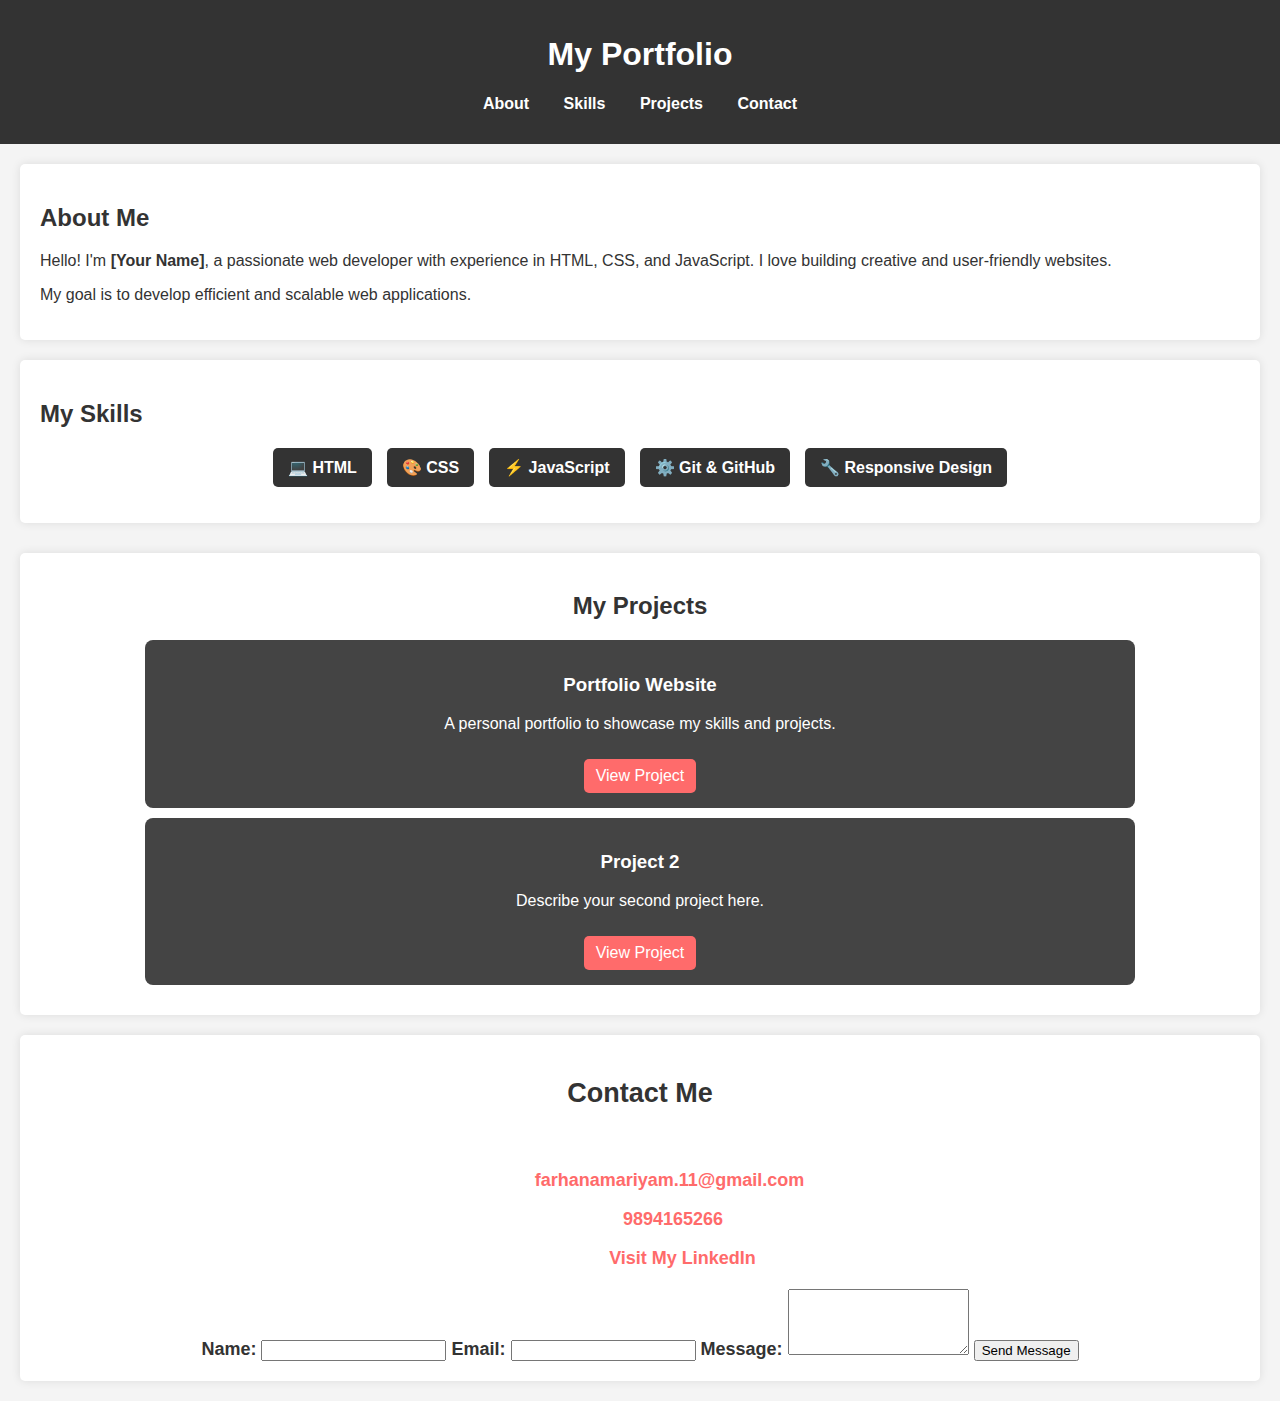
==== index.html @ e2da00d1 "Recommitting with correct author" ====
<!DOCTYPE html>
<html lang="en">
<head>
    <meta charset="UTF-8">
    <meta name="viewport" content="width=device-width, initial-scale=1.0">
    <title>My Portfolio</title>
    <link rel="stylesheet" href="css/style.css">  <!-- Linking CSS -->
    <link rel="stylesheet" href="css/style.css">

</head>
<body>
    <body>
        <header>
            <h1>My Portfolio</h1>
            <nav>
                <ul>
                    <li><a href="#about">About</a></li>
                    <li><a href="#skills">Skills</a></li>
                    <li><a href="#projects">Projects</a></li>
                    <li><a href="#contact">Contact</a></li>
                </ul>
            </nav>
        </header>
            <section id="about">
                <h2>About Me</h2>
                <p>Hello! I'm <strong>[Your Name]</strong>, a passionate web developer with experience in HTML, CSS, and JavaScript. I love building creative and user-friendly websites.</p>
                <p>My goal is to develop efficient and scalable web applications.</p>
            </section>
                <section id="skills">
                    <h2>My Skills</h2>
                    <ul>
                        <li>💻 HTML</li>
                        <li>🎨 CSS</li>
                        <li>⚡ JavaScript</li>
                        <li>⚙️ Git & GitHub</li>
                        <li>🔧 Responsive Design</li>
                    </ul>
                </section>
            <section id="projects">
                <h2>My Projects</h2>
                <div class="project">
                    <h3>Portfolio Website</h3>
                    <p>A personal portfolio to showcase my skills and projects.</p>
                    <a href="https://github.com/Mfarhana11/portfolio-website" target="_blank">View Project</a>
                </div>
            
                <div class="project">
                    <h3>Project 2</h3>
                    <p>Describe your second project here.</p>
                    <a href="#">View Project</a>
                </div>
            </section>
    
        <section id="contact">
            <h2>Contact Me</h2>
        
            <div class="contact-info">
                <p><strong>Name:</strong> Mariyam Farhana B</p>
                <p><strong>Email:</strong> <a href="mailto:farhanamariyam.11@gmail.com">farhanamariyam.11@gmail.com</a></p>
                <p><strong>Phone:</strong> <a href="tel:+98941652786">9894165266</a></p>
                <p><strong>LinkedIn:</strong> <a href="https://www.linkedin.com/in/mariyam-farhana-b-7095811b1" target="_blank">Visit My LinkedIn</a></p>
            </div>
        
            <form action="https://formspree.io/f/{your_form_id}" method="POST">
                <label for="name">Name:</label>
                <input type="text" id="name" name="name" required>
        
                <label for="email">Email:</label>
                <input type="email" id="email" name="email" required>
        
                <label for="message">Message:</label>
                <textarea id="message" name="message" rows="4" required></textarea>
        
                <button type="submit">Send Message</button>
            </form>
        </section>
        
    </body>
    
</body>
</html>
---- css/style.css ----
/* General Styles */
body {
    font-family: Arial, sans-serif;
    margin: 0;
    padding: 0;
    background-color: #f4f4f4;
    color: #333;
}

/* Header Styling */
header {
    background: #333;
    color: white;
    padding: 15px;
    text-align: center;
}

nav ul {
    list-style: none;
    padding: 0;
}

nav ul li {
    display: inline;
    margin: 0 15px;
}

nav ul li a {
    color: white;
    text-decoration: none;
    font-weight: bold;
}

/* Sections */
section {
    padding: 20px;
    margin: 20px;
    background: white;
    border-radius: 5px;
    box-shadow: 0px 0px 10px rgba(0, 0, 0, 0.1);
}

/* Contact Section */
#contact {
    text-align: center;
    font-size: 18px;
    font-weight: bold;
}
/* Skills Section */
#skills ul {
    list-style: none;
    padding: 0;
    display: flex;
    justify-content: center;
    gap: 15px;
    flex-wrap: wrap;
}

#skills li {
    background: #333;
    color: white;
    padding: 10px 15px;
    border-radius: 5px;
    font-weight: bold;
}
/* Projects Section */
#projects {
    text-align: center;
    margin-top: 30px;
}

.project {
    background: #444;
    padding: 15px;
    margin: 10px auto;
    border-radius: 8px;
    width: 80%;
    color: white;
}

.project a {
    display: inline-block;
    margin-top: 10px;
    padding: 8px 12px;
    background: #ff6b6b;
    color: white;
    text-decoration: none;
    border-radius: 5px;
}

.project a:hover {
    background: #ff4b4b;
}
/* Contact Section */
/* Contact Info */
.contact-info {
    text-align: center;
    margin-bottom: 20px;
}

.contact-info p {
    font-size: 18px;
    color: white;
}

.contact-info a {
    color: #ff6b6b;
    text-decoration: none;
}

.contact-info a:hover {
    text-decoration: underline;
}
---- css/style.css ----
/* General Styles */
body {
    font-family: Arial, sans-serif;
    margin: 0;
    padding: 0;
    background-color: #f4f4f4;
    color: #333;
}

/* Header Styling */
header {
    background: #333;
    color: white;
    padding: 15px;
    text-align: center;
}

nav ul {
    list-style: none;
    padding: 0;
}

nav ul li {
    display: inline;
    margin: 0 15px;
}

nav ul li a {
    color: white;
    text-decoration: none;
    font-weight: bold;
}

/* Sections */
section {
    padding: 20px;
    margin: 20px;
    background: white;
    border-radius: 5px;
    box-shadow: 0px 0px 10px rgba(0, 0, 0, 0.1);
}

/* Contact Section */
#contact {
    text-align: center;
    font-size: 18px;
    font-weight: bold;
}
/* Skills Section */
#skills ul {
    list-style: none;
    padding: 0;
    display: flex;
    justify-content: center;
    gap: 15px;
    flex-wrap: wrap;
}

#skills li {
    background: #333;
    color: white;
    padding: 10px 15px;
    border-radius: 5px;
    font-weight: bold;
}
/* Projects Section */
#projects {
    text-align: center;
    margin-top: 30px;
}

.project {
    background: #444;
    padding: 15px;
    margin: 10px auto;
    border-radius: 8px;
    width: 80%;
    color: white;
}

.project a {
    display: inline-block;
    margin-top: 10px;
    padding: 8px 12px;
    background: #ff6b6b;
    color: white;
    text-decoration: none;
    border-radius: 5px;
}

.project a:hover {
    background: #ff4b4b;
}
/* Contact Section */
/* Contact Info */
.contact-info {
    text-align: center;
    margin-bottom: 20px;
}

.contact-info p {
    font-size: 18px;
    color: white;
}

.contact-info a {
    color: #ff6b6b;
    text-decoration: none;
}

.contact-info a:hover {
    text-decoration: underline;
}
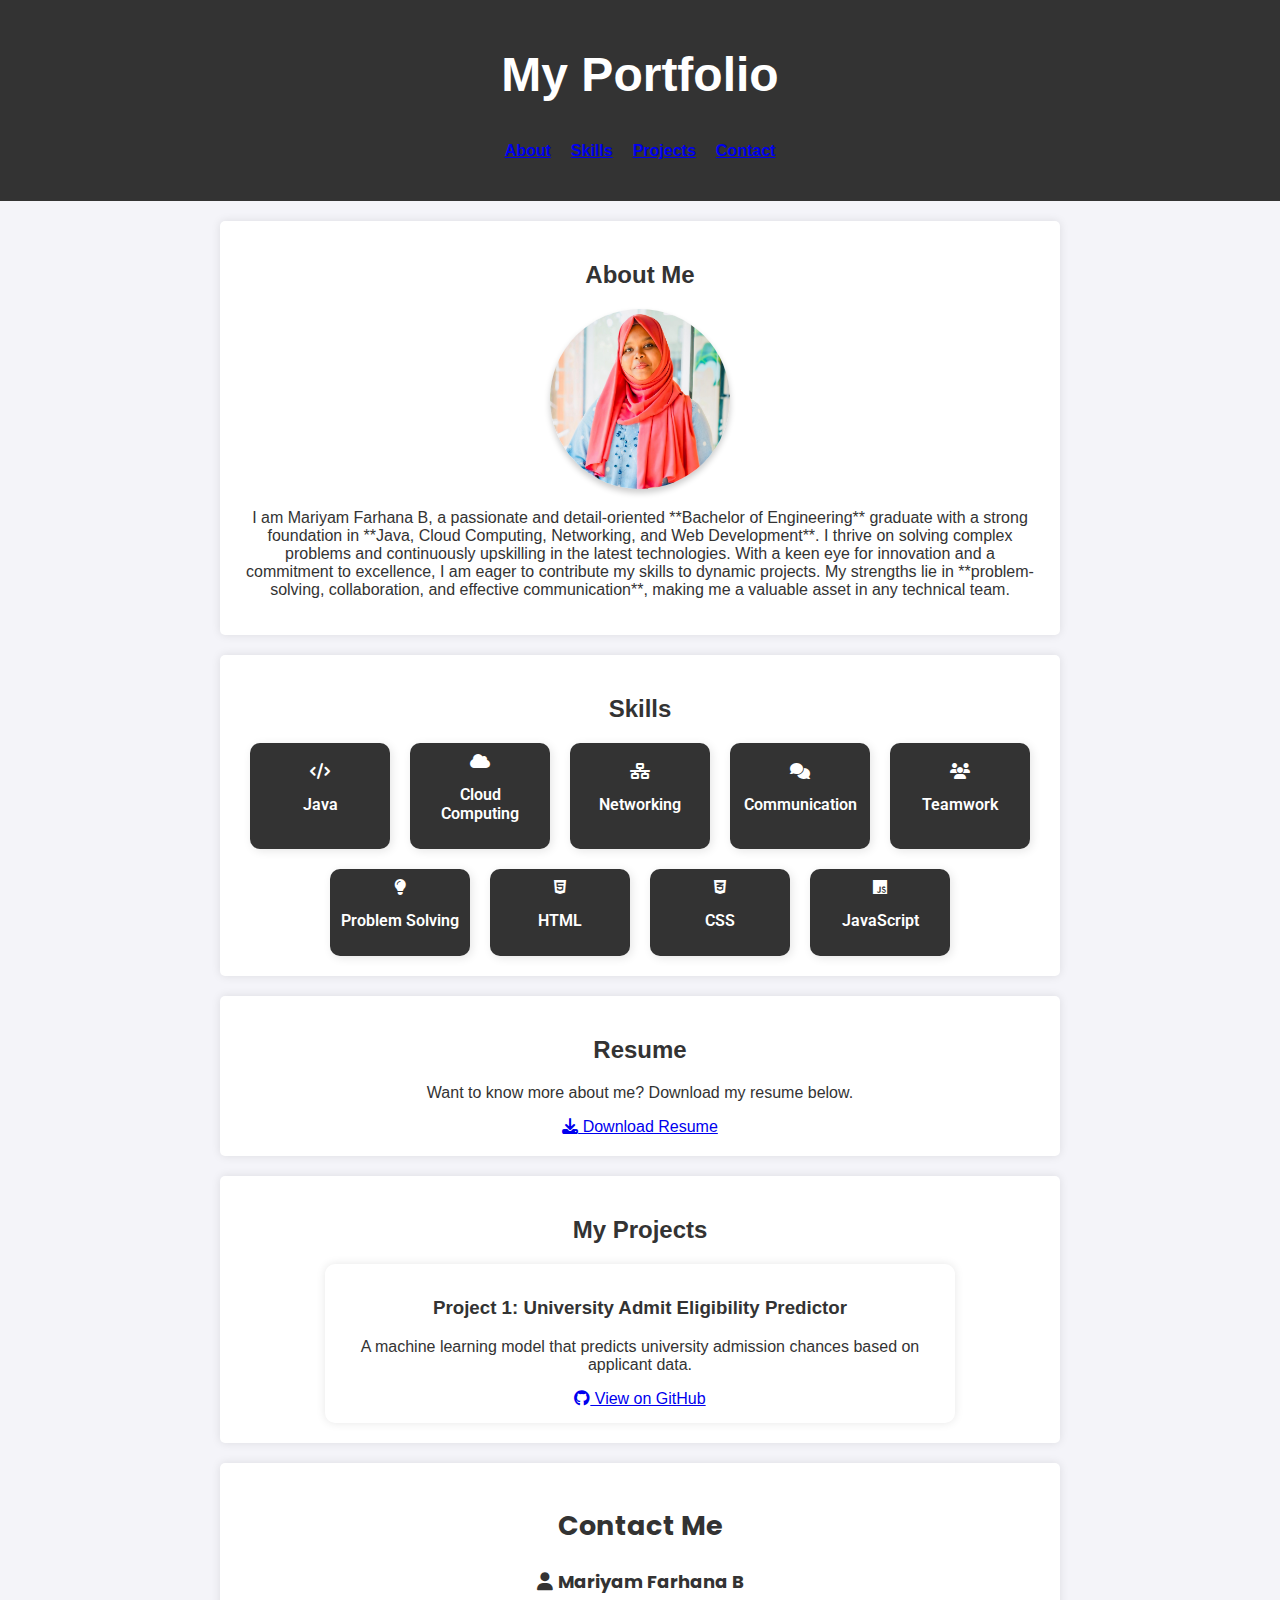
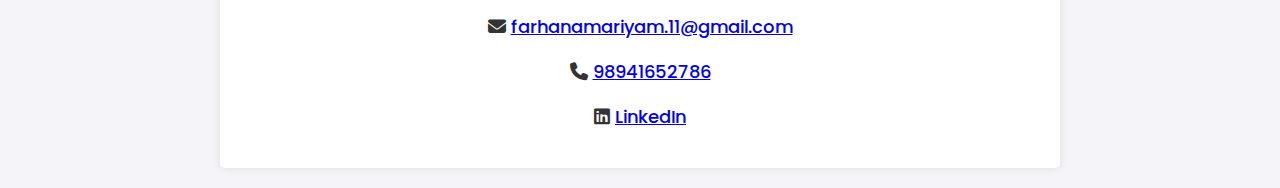
==== commit b4204666: "Rename portfolio.html to index.html" ====
--- a/index.html
+++ b/index.html
@@ -6,6 +6,10 @@
     <title>My Portfolio</title>
     <link rel="stylesheet" href="css/style.css">  <!-- Linking CSS -->
     <link rel="stylesheet" href="css/style.css">
+    <link rel="stylesheet" href="https://cdnjs.cloudflare.com/ajax/libs/font-awesome/6.4.2/css/all.min.css">
+    <link href="https://fonts.googleapis.com/css2?family=Poppins:wght@300;400;600&family=Roboto:wght@400;700&display=swap" rel="stylesheet">
+
+
 
 </head>
 <body>
@@ -21,59 +25,94 @@
                 </ul>
             </nav>
         </header>
-            <section id="about">
-                <h2>About Me</h2>
-                <p>Hello! I'm <strong>[Your Name]</strong>, a passionate web developer with experience in HTML, CSS, and JavaScript. I love building creative and user-friendly websites.</p>
-                <p>My goal is to develop efficient and scalable web applications.</p>
-            </section>
-                <section id="skills">
-                    <h2>My Skills</h2>
-                    <ul>
-                        <li>💻 HTML</li>
-                        <li>🎨 CSS</li>
-                        <li>⚡ JavaScript</li>
-                        <li>⚙️ Git & GitHub</li>
-                        <li>🔧 Responsive Design</li>
-                    </ul>
-                </section>
-            <section id="projects">
-                <h2>My Projects</h2>
-                <div class="project">
-                    <h3>Portfolio Website</h3>
-                    <p>A personal portfolio to showcase my skills and projects.</p>
-                    <a href="https://github.com/Mfarhana11/portfolio-website" target="_blank">View Project</a>
+        <section id="about">
+            <h2>About Me</h2>
+            <img src="assets/Profile.jpeg" alt="Profile Picture" class="profile-pic">
+
+
+            <p>
+                I am Mariyam Farhana B, a passionate and detail-oriented **Bachelor of Engineering** graduate with a strong foundation in **Java, Cloud Computing, Networking, and Web Development**.  
+        I thrive on solving complex problems and continuously upskilling in the latest technologies.  
+        With a keen eye for innovation and a commitment to excellence, I am eager to contribute my skills to dynamic projects.  
+        My strengths lie in **problem-solving, collaboration, and effective communication**, making me a valuable asset in any technical team.
+            </p>
+        </section>
+        
+        <section id="skills">
+            <h2>Skills</h2>
+            <div class="skills-container">
+                <div class="skill">
+                    <i class="fas fa-code"></i>
+                    <p>Java</p>
                 </div>
+                <div class="skill">
+                    <i class="fas fa-cloud"></i>
+                    <p>Cloud Computing</p>
+                </div>
+                <div class="skill">
+                    <i class="fas fa-network-wired"></i>
+                    <p>Networking</p>
+                </div>
+                <div class="skill">
+                    <i class="fas fa-comments"></i>
+                    <p>Communication</p>
+                </div>
+                <div class="skill">
+                    <i class="fas fa-users"></i>
+                    <p>Teamwork</p>
+                </div>
+                <div class="skill">
+                    <i class="fas fa-lightbulb"></i>
+                    <p>Problem Solving</p>
+                </div>
+                <div class="skill">
+                    <i class="fab fa-html5"></i>
+                    <p>HTML</p>
+                </div>
+                <div class="skill">
+                    <i class="fab fa-css3-alt"></i>
+                    <p>CSS</p>
+                </div>
+                <div class="skill">
+                    <i class="fab fa-js"></i>
+                    <p>JavaScript</p>
+                </div>
+                
+            </div>
+        </section>
+        
+        <section id="resume">
+            <h2>Resume</h2>
+            <p>Want to know more about me? Download my resume below.</p>
+            <a href="assets/Mariyam_Farhana_Resume.pdf" download class="resume-btn">
+                <i class="fa-solid fa-download"></i> Download Resume
+            </a>
+        </section>
+        
+        <section id="projects">
+            <h2>My Projects</h2>
             
-                <div class="project">
-                    <h3>Project 2</h3>
-                    <p>Describe your second project here.</p>
-                    <a href="#">View Project</a>
+            <div class="project">
+                <h3>Project 1: University Admit Eligibility Predictor </h3>
+                <p>A machine learning model that predicts university admission chances based on applicant data.</p>
+                <a href="https://github.com/Mfarhana11/IBM-Project-53099-1661313893" target="_blank">
+                    <i class="fa-brands fa-github"></i> View on GitHub
+                </a>
+            </div>
+        </section>
+        
+        
+
+            <section id="contact">
+                <h2>Contact Me</h2>
+                <div class="contact-info">
+                    <p><i class="fa-solid fa-user"></i> <strong>Mariyam Farhana B</strong></p>
+                    <p><i class="fa-solid fa-envelope"></i> <a href="mailto:farhanamariyam.11@gmail.com">farhanamariyam.11@gmail.com</a></p>
+                    <p><i class="fa-solid fa-phone"></i> <a href="tel:+98941652786">98941652786</a></p>
+                    <p><i class="fa-brands fa-linkedin"></i> <a href="https://linkedin.com/in/Mfarhana" target="_blank">LinkedIn</a></p>
                 </div>
             </section>
-    
-        <section id="contact">
-            <h2>Contact Me</h2>
-        
-            <div class="contact-info">
-                <p><strong>Name:</strong> Mariyam Farhana B</p>
-                <p><strong>Email:</strong> <a href="mailto:farhanamariyam.11@gmail.com">farhanamariyam.11@gmail.com</a></p>
-                <p><strong>Phone:</strong> <a href="tel:+98941652786">9894165266</a></p>
-                <p><strong>LinkedIn:</strong> <a href="https://www.linkedin.com/in/mariyam-farhana-b-7095811b1" target="_blank">Visit My LinkedIn</a></p>
-            </div>
-        
-            <form action="https://formspree.io/f/{your_form_id}" method="POST">
-                <label for="name">Name:</label>
-                <input type="text" id="name" name="name" required>
-        
-                <label for="email">Email:</label>
-                <input type="email" id="email" name="email" required>
-        
-                <label for="message">Message:</label>
-                <textarea id="message" name="message" rows="4" required></textarea>
-        
-                <button type="submit">Send Message</button>
-            </form>
-        </section>
+            
         
     </body>
     
--- a/css/style.css
+++ b/css/style.css
@@ -1,10 +1,10 @@
 /* General Styles */
 body {
-    font-family: Arial, sans-serif;
+    font-family: 'Poppins', sans-serif;
+    background-color: #f4f4f9;
+    color: #333;
     margin: 0;
     padding: 0;
-    background-color: #f4f4f4;
-    color: #333;
 }
 
 /* Header Styling */
@@ -12,102 +12,111 @@
     background: #333;
     color: white;
     padding: 15px;
+    font-family: 'Montserrat', sans-serif;
+    font-weight: 700;
+    font-size: 24px;
     text-align: center;
 }
 
+/* Navigation */
 nav ul {
-    list-style: none;
     padding: 0;
+    display: flex;
+    justify-content: center;
+    gap: 20px;
+
 }
 
 nav ul li {
     display: inline;
-    margin: 0 15px;
 }
 
 nav ul li a {
-    color: white;
-    text-decoration: none;
-    font-weight: bold;
+    font-family: 'Lato', sans-serif;
+    font-size: 16px;
+    font-weight: 600;
 }
 
-/* Sections */
 section {
+    max-width: 800px; 
+    margin: 20px auto;
     padding: 20px;
-    margin: 20px;
     background: white;
     border-radius: 5px;
     box-shadow: 0px 0px 10px rgba(0, 0, 0, 0.1);
+    font-family: 'Open Sans', sans-serif;
+    text-align: center;
+}
+
+/* Skills Section */
+#skills {
+    text-align: center;
+}
+
+.skills-container {
+    width: 100%;
+    max-width: 1200px;
+    margin: 0 auto;
+    display: flex;
+    flex-wrap: wrap;
+    justify-content: center;
+    gap: 20px;
+}
+
+.skill {
+    display: flex;
+    flex-direction: column;
+    align-items: center;
+    justify-content: center;
+    width: 120px;
+    padding: 10px;
+    background-color: #333;
+    color: white;
+    border-radius: 10px;
+    font-family: 'Roboto', sans-serif;
+    font-weight: 600;
+    box-shadow: 2px 2px 10px rgba(0, 0, 0, 0.1);
 }
 
 /* Contact Section */
 #contact {
+    font-family: 'Poppins', sans-serif;
+    font-size: 18px;
+    font-weight: 500;
     text-align: center;
-    font-size: 18px;
-    font-weight: bold;
-}
-/* Skills Section */
-#skills ul {
-    list-style: none;
-    padding: 0;
-    display: flex;
-    justify-content: center;
-    gap: 15px;
-    flex-wrap: wrap;
 }
 
-#skills li {
-    background: #333;
-    color: white;
-    padding: 10px 15px;
-    border-radius: 5px;
-    font-weight: bold;
-}
 /* Projects Section */
-#projects {
+.project {
+    background: #fff;
+    padding: 15px;
+    border-radius: 10px;
+    box-shadow: 0px 0px 10px rgba(0, 0, 0, 0.1);
+    margin-bottom: 20px;
+    max-width: 600px; /* Ensures project cards are centered */
+    margin: auto;
+    font-family: 'Nunito', sans-serif;
     text-align: center;
-    margin-top: 30px;
 }
 
-.project {
-    background: #444;
-    padding: 15px;
-    margin: 10px auto;
-    border-radius: 8px;
-    width: 80%;
-    color: white;
+/* Responsive Adjustments */
+@media (max-width: 768px) {
+    section {
+        width: 90%;
+    }
+    .skills-container {
+        flex-direction: column;
+        align-items: center;
+    }
 }
 
-.project a {
-    display: inline-block;
-    margin-top: 10px;
-    padding: 8px 12px;
-    background: #ff6b6b;
-    color: white;
-    text-decoration: none;
-    border-radius: 5px;
+/* Profile Picture */
+.profile-pic {
+    width: 180px;
+    height: 180px;
+    border-radius: 50%;
+    display: block;
+    margin: 20px auto;
+    box-shadow: 0px 4px 6px rgba(0, 0, 0, 0.2);
+
 }
-
-.project a:hover {
-    background: #ff4b4b;
-}
-/* Contact Section */
-/* Contact Info */
-.contact-info {
-    text-align: center;
-    margin-bottom: 20px;
-}
-
-.contact-info p {
-    font-size: 18px;
-    color: white;
-}
-
-.contact-info a {
-    color: #ff6b6b;
-    text-decoration: none;
-}
-
-.contact-info a:hover {
-    text-decoration: underline;
-}
--- a/css/style.css
+++ b/css/style.css
@@ -1,10 +1,10 @@
 /* General Styles */
 body {
-    font-family: Arial, sans-serif;
+    font-family: 'Poppins', sans-serif;
+    background-color: #f4f4f9;
+    color: #333;
     margin: 0;
     padding: 0;
-    background-color: #f4f4f4;
-    color: #333;
 }
 
 /* Header Styling */
@@ -12,102 +12,111 @@
     background: #333;
     color: white;
     padding: 15px;
+    font-family: 'Montserrat', sans-serif;
+    font-weight: 700;
+    font-size: 24px;
     text-align: center;
 }
 
+/* Navigation */
 nav ul {
-    list-style: none;
     padding: 0;
+    display: flex;
+    justify-content: center;
+    gap: 20px;
+
 }
 
 nav ul li {
     display: inline;
-    margin: 0 15px;
 }
 
 nav ul li a {
-    color: white;
-    text-decoration: none;
-    font-weight: bold;
+    font-family: 'Lato', sans-serif;
+    font-size: 16px;
+    font-weight: 600;
 }
 
-/* Sections */
 section {
+    max-width: 800px; 
+    margin: 20px auto;
     padding: 20px;
-    margin: 20px;
     background: white;
     border-radius: 5px;
     box-shadow: 0px 0px 10px rgba(0, 0, 0, 0.1);
+    font-family: 'Open Sans', sans-serif;
+    text-align: center;
+}
+
+/* Skills Section */
+#skills {
+    text-align: center;
+}
+
+.skills-container {
+    width: 100%;
+    max-width: 1200px;
+    margin: 0 auto;
+    display: flex;
+    flex-wrap: wrap;
+    justify-content: center;
+    gap: 20px;
+}
+
+.skill {
+    display: flex;
+    flex-direction: column;
+    align-items: center;
+    justify-content: center;
+    width: 120px;
+    padding: 10px;
+    background-color: #333;
+    color: white;
+    border-radius: 10px;
+    font-family: 'Roboto', sans-serif;
+    font-weight: 600;
+    box-shadow: 2px 2px 10px rgba(0, 0, 0, 0.1);
 }
 
 /* Contact Section */
 #contact {
+    font-family: 'Poppins', sans-serif;
+    font-size: 18px;
+    font-weight: 500;
     text-align: center;
-    font-size: 18px;
-    font-weight: bold;
-}
-/* Skills Section */
-#skills ul {
-    list-style: none;
-    padding: 0;
-    display: flex;
-    justify-content: center;
-    gap: 15px;
-    flex-wrap: wrap;
 }
 
-#skills li {
-    background: #333;
-    color: white;
-    padding: 10px 15px;
-    border-radius: 5px;
-    font-weight: bold;
-}
 /* Projects Section */
-#projects {
+.project {
+    background: #fff;
+    padding: 15px;
+    border-radius: 10px;
+    box-shadow: 0px 0px 10px rgba(0, 0, 0, 0.1);
+    margin-bottom: 20px;
+    max-width: 600px; /* Ensures project cards are centered */
+    margin: auto;
+    font-family: 'Nunito', sans-serif;
     text-align: center;
-    margin-top: 30px;
 }
 
-.project {
-    background: #444;
-    padding: 15px;
-    margin: 10px auto;
-    border-radius: 8px;
-    width: 80%;
-    color: white;
+/* Responsive Adjustments */
+@media (max-width: 768px) {
+    section {
+        width: 90%;
+    }
+    .skills-container {
+        flex-direction: column;
+        align-items: center;
+    }
 }
 
-.project a {
-    display: inline-block;
-    margin-top: 10px;
-    padding: 8px 12px;
-    background: #ff6b6b;
-    color: white;
-    text-decoration: none;
-    border-radius: 5px;
+/* Profile Picture */
+.profile-pic {
+    width: 180px;
+    height: 180px;
+    border-radius: 50%;
+    display: block;
+    margin: 20px auto;
+    box-shadow: 0px 4px 6px rgba(0, 0, 0, 0.2);
+
 }
-
-.project a:hover {
-    background: #ff4b4b;
-}
-/* Contact Section */
-/* Contact Info */
-.contact-info {
-    text-align: center;
-    margin-bottom: 20px;
-}
-
-.contact-info p {
-    font-size: 18px;
-    color: white;
-}
-
-.contact-info a {
-    color: #ff6b6b;
-    text-decoration: none;
-}
-
-.contact-info a:hover {
-    text-decoration: underline;
-}
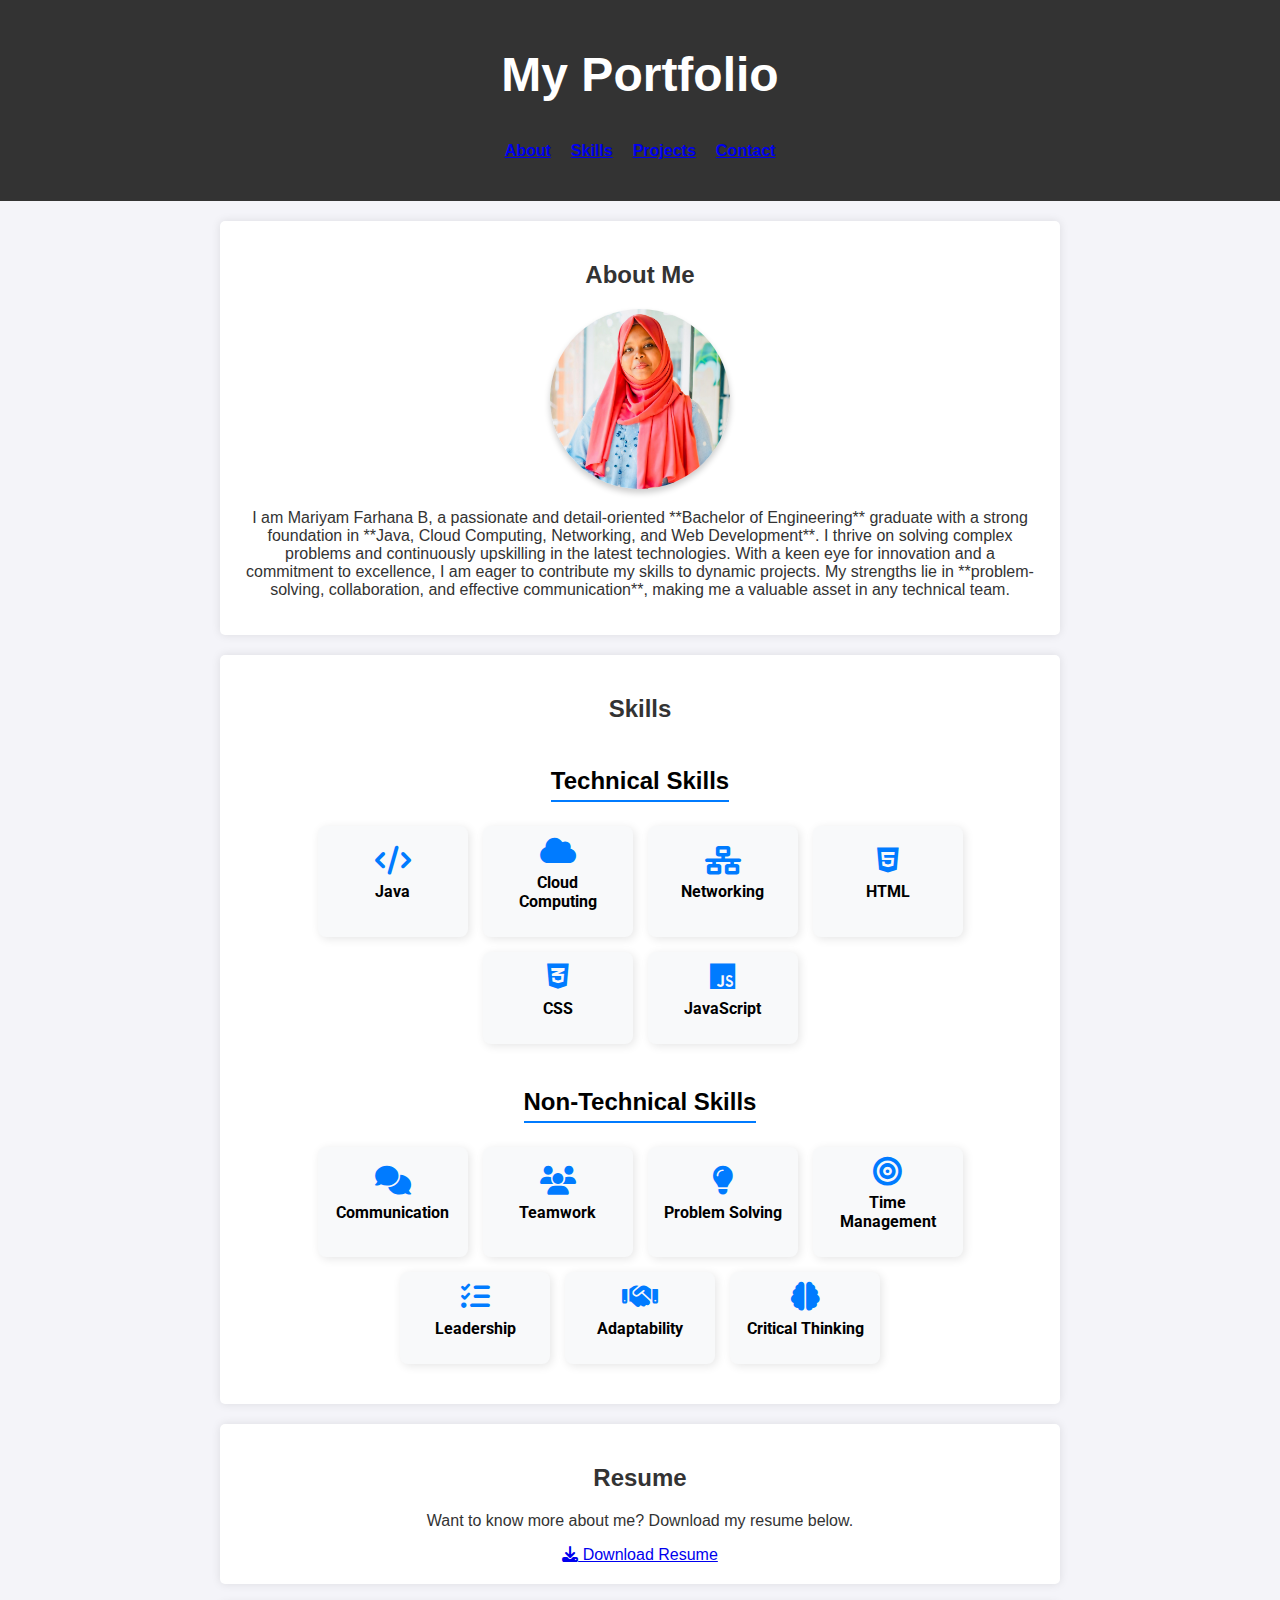
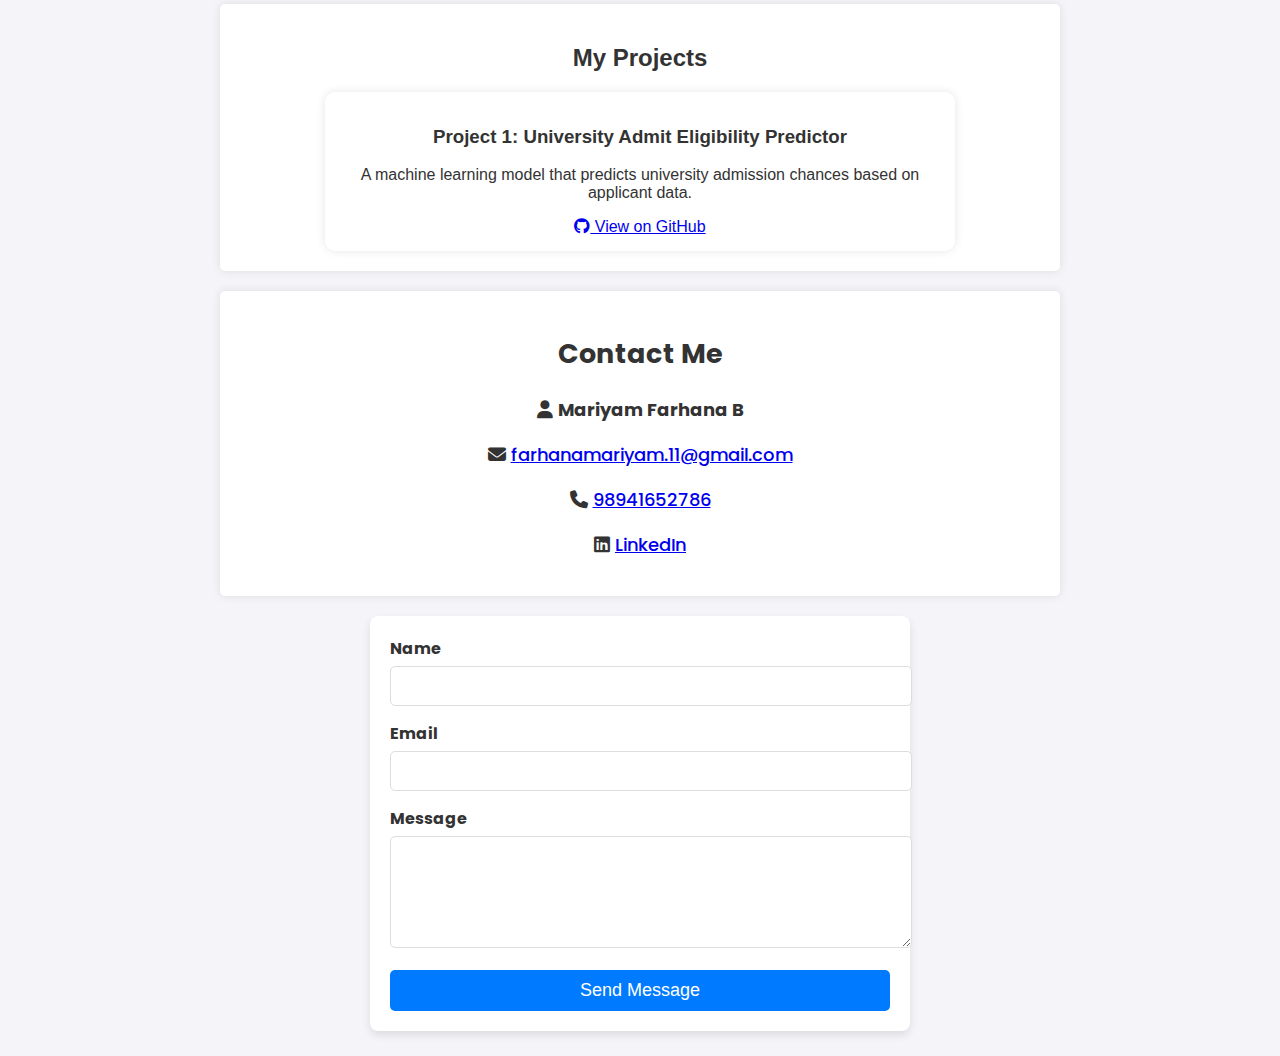
==== commit a89b60e5: "Final version of portfolio website" ====
--- a/index.html
+++ b/index.html
@@ -8,10 +8,8 @@
     <link rel="stylesheet" href="css/style.css">
     <link rel="stylesheet" href="https://cdnjs.cloudflare.com/ajax/libs/font-awesome/6.4.2/css/all.min.css">
     <link href="https://fonts.googleapis.com/css2?family=Poppins:wght@300;400;600&family=Roboto:wght@400;700&display=swap" rel="stylesheet">
+</head>
 
-
-
-</head>
 <body>
     <body>
         <header>
@@ -25,11 +23,10 @@
                 </ul>
             </nav>
         </header>
+
         <section id="about">
             <h2>About Me</h2>
             <img src="assets/Profile.jpeg" alt="Profile Picture" class="profile-pic">
-
-
             <p>
                 I am Mariyam Farhana B, a passionate and detail-oriented **Bachelor of Engineering** graduate with a strong foundation in **Java, Cloud Computing, Networking, and Web Development**.  
         I thrive on solving complex problems and continuously upskilling in the latest technologies.  
@@ -40,47 +37,33 @@
         
         <section id="skills">
             <h2>Skills</h2>
-            <div class="skills-container">
-                <div class="skill">
-                    <i class="fas fa-code"></i>
-                    <p>Java</p>
+        
+            <div class="skills-category">
+                <h3>Technical Skills</h3>
+                <div class="skills-container">
+                    <div class="skill"><i class="fas fa-code"></i><p>Java</p></div>
+                    <div class="skill"><i class="fas fa-cloud"></i><p>Cloud Computing</p></div>
+                    <div class="skill"><i class="fas fa-network-wired"></i><p>Networking</p></div>
+                    <div class="skill"><i class="fab fa-html5"></i><p>HTML</p></div>
+                    <div class="skill"><i class="fab fa-css3-alt"></i><p>CSS</p></div>
+                    <div class="skill"><i class="fab fa-js"></i><p>JavaScript</p></div>
                 </div>
-                <div class="skill">
-                    <i class="fas fa-cloud"></i>
-                    <p>Cloud Computing</p>
+            </div>
+        
+            <div class="skills-category">
+                <h3>Non-Technical Skills</h3>
+                <div class="skills-container">
+                    <div class="skill"><i class="fas fa-comments"></i><p>Communication</p></div>
+                    <div class="skill"><i class="fas fa-users"></i><p>Teamwork</p></div>
+                    <div class="skill"><i class="fas fa-lightbulb"></i><p>Problem Solving</p></div>
+                    <div class="skill"><i class="fas fa-bullseye"></i><p>Time Management</p></div>
+                    <div class="skill"><i class="fas fa-tasks"></i><p>Leadership</p></div>
+                    <div class="skill"><i class="fas fa-handshake"></i><p>Adaptability</p></div>
+                    <div class="skill"><i class="fas fa-brain"></i><p>Critical Thinking</p></div>
                 </div>
-                <div class="skill">
-                    <i class="fas fa-network-wired"></i>
-                    <p>Networking</p>
-                </div>
-                <div class="skill">
-                    <i class="fas fa-comments"></i>
-                    <p>Communication</p>
-                </div>
-                <div class="skill">
-                    <i class="fas fa-users"></i>
-                    <p>Teamwork</p>
-                </div>
-                <div class="skill">
-                    <i class="fas fa-lightbulb"></i>
-                    <p>Problem Solving</p>
-                </div>
-                <div class="skill">
-                    <i class="fab fa-html5"></i>
-                    <p>HTML</p>
-                </div>
-                <div class="skill">
-                    <i class="fab fa-css3-alt"></i>
-                    <p>CSS</p>
-                </div>
-                <div class="skill">
-                    <i class="fab fa-js"></i>
-                    <p>JavaScript</p>
-                </div>
-                
             </div>
         </section>
-        
+            
         <section id="resume">
             <h2>Resume</h2>
             <p>Want to know more about me? Download my resume below.</p>
@@ -109,12 +92,34 @@
                     <p><i class="fa-solid fa-user"></i> <strong>Mariyam Farhana B</strong></p>
                     <p><i class="fa-solid fa-envelope"></i> <a href="mailto:farhanamariyam.11@gmail.com">farhanamariyam.11@gmail.com</a></p>
                     <p><i class="fa-solid fa-phone"></i> <a href="tel:+98941652786">98941652786</a></p>
-                    <p><i class="fa-brands fa-linkedin"></i> <a href="https://linkedin.com/in/Mfarhana" target="_blank">LinkedIn</a></p>
+                    <p><i class="fa-brands fa-linkedin"></i> <a href="https://www.linkedin.com/in/mariyam-farhana-b-7095811b1" target="_blank">LinkedIn</a></p>
                 </div>
             </section>
+
+            <form action="https://formspree.io/f/maneqewz" method="POST" class="contact-form">
+                    
+                <div class="form-group">
+                    <label for="name">Name</label>
+                    <input type="text" id="name" name="name" required>
+                </div>
+            
+                <div class="form-group">
+                    <label for="email">Email</label>
+                    <input type="email" id="email" name="email" required>
+                </div>
+            
+                <div class="form-group">
+                    <label for="message">Message</label>
+                    <textarea id="message" name="message" rows="5" required></textarea>
+                </div>
+            
+                <button type="submit" class="submit-btn">Send Message</button>
+            </form>
+            
             
         
     </body>
     
 </body>
 </html>
+<!-- Test -->
--- a/css/style.css
+++ b/css/style.css
@@ -71,7 +71,7 @@
     width: 120px;
     padding: 10px;
     background-color: #333;
-    color: white;
+    color: black;
     border-radius: 10px;
     font-family: 'Roboto', sans-serif;
     font-weight: 600;
@@ -120,3 +120,174 @@
     box-shadow: 0px 4px 6px rgba(0, 0, 0, 0.2);
 
 }
+.skills-category {
+    margin-bottom: 20px;
+}
+
+.skills-category h3 {
+    font-size: 1.5em;
+    color: black;
+    border-bottom: 2px solid #007BFF;
+    display: inline-block;
+    padding-bottom: 5px;
+}
+
+.skills-container {
+    display: flex;
+    flex-wrap: wrap;
+    gap: 15px;
+    justify-content: center;
+}
+
+.skill {
+    background: #f8f9fa;
+    padding: 10px 15px;
+    border-radius: 8px;
+    box-shadow: 2px 2px 10px rgba(0, 0, 0, 0.1);
+    text-align: center;
+    width: 120px;
+    transition: transform 0.3s ease-in-out;
+}
+
+.skill i {
+    font-size: 1.8em;
+    color: #007BFF;
+}
+
+.skill p {
+    margin-top: 8px;
+    font-weight: bold;
+}
+
+.skill:hover {
+    transform: scale(1.1);
+}
+
+/* Responsive for smaller screens */
+@media (max-width: 600px) {
+    .skills-container {
+        flex-direction: column;
+        align-items: center;
+    }
+}
+
+.skill:hover {
+    transform: scale(1.1);
+    background: #007BFF; /* Change background color on hover */
+    color: #ffffff; /* Change text color on hover */
+}
+
+.skill:hover i {
+    color: #ffffff; /* Change icon color on hover */
+}
+
+.skill:hover p {
+    color: #ffffff; /* Change text color on hover */
+}
+
+/* Common Box Style */
+.box {
+    text-align: center;
+    margin: 20px auto;
+    padding: 20px;
+    background: #f8f9fa; /* Light grey */
+    border-radius: 10px;
+    box-shadow: 0px 4px 10px rgba(0, 0, 0, 0.1);
+    width: fit-content;
+}
+.contact-form {
+    max-width: 500px;
+    margin: 20px auto;
+    padding: 20px;
+    background: #fff;
+    border-radius: 8px;
+    box-shadow: 0 4px 8px rgba(0, 0, 0, 0.1);
+}
+
+.form-group {
+    margin-bottom: 15px;
+}
+
+.form-group label {
+    font-weight: bold;
+    display: block;
+    margin-bottom: 5px;
+}
+
+.form-group input, 
+.form-group textarea {
+    width: 100%;
+    padding: 10px;
+    border: 1px solid #ddd;
+    border-radius: 5px;
+    font-size: 16px;
+}
+
+.submit-btn {
+    width: 100%;
+    padding: 10px;
+    background: #007bff;
+    color: #fff;
+    border: none;
+    border-radius: 5px;
+    font-size: 18px;
+    cursor: pointer;
+    transition: 
+}
+
+/* General Responsive Styles */
+@media (max-width: 1024px) {
+    .container {
+        width: 90%;
+    }
+}
+
+/* Mobile View */
+@media (max-width: 768px) {
+    header nav ul {
+        flex-direction: column;
+        text-align: center;
+    }
+
+    .skills-container {
+        display: grid;
+        grid-template-columns: repeat(2, 1fr);
+        gap: 10px;
+    }
+
+    .project, #resume {
+        width: 90%;
+        margin: auto;
+    }
+
+    .contact-form {
+        width: 100%;
+        padding: 15px;
+    }
+
+    .contact-form input, .contact-form textarea {
+        width: 100%;
+        font-size: 16px;
+    }
+
+    .resume-btn, .project a {
+        width: 100%;
+        text-align: center;
+        display: block;
+    }
+}
+
+/* Small Mobile Screens */
+@media (max-width: 480px) {
+    .skills-container {
+        grid-template-columns: repeat(1, 1fr);
+    }
+
+    h1, h2, h3 {
+        font-size: 1.2em;
+    }
+
+    .contact-form input, .contact-form textarea {
+        font-size: 14px;
+    }
+}
--- a/css/style.css
+++ b/css/style.css
@@ -71,7 +71,7 @@
     width: 120px;
     padding: 10px;
     background-color: #333;
-    color: white;
+    color: black;
     border-radius: 10px;
     font-family: 'Roboto', sans-serif;
     font-weight: 600;
@@ -120,3 +120,174 @@
     box-shadow: 0px 4px 6px rgba(0, 0, 0, 0.2);
 
 }
+.skills-category {
+    margin-bottom: 20px;
+}
+
+.skills-category h3 {
+    font-size: 1.5em;
+    color: black;
+    border-bottom: 2px solid #007BFF;
+    display: inline-block;
+    padding-bottom: 5px;
+}
+
+.skills-container {
+    display: flex;
+    flex-wrap: wrap;
+    gap: 15px;
+    justify-content: center;
+}
+
+.skill {
+    background: #f8f9fa;
+    padding: 10px 15px;
+    border-radius: 8px;
+    box-shadow: 2px 2px 10px rgba(0, 0, 0, 0.1);
+    text-align: center;
+    width: 120px;
+    transition: transform 0.3s ease-in-out;
+}
+
+.skill i {
+    font-size: 1.8em;
+    color: #007BFF;
+}
+
+.skill p {
+    margin-top: 8px;
+    font-weight: bold;
+}
+
+.skill:hover {
+    transform: scale(1.1);
+}
+
+/* Responsive for smaller screens */
+@media (max-width: 600px) {
+    .skills-container {
+        flex-direction: column;
+        align-items: center;
+    }
+}
+
+.skill:hover {
+    transform: scale(1.1);
+    background: #007BFF; /* Change background color on hover */
+    color: #ffffff; /* Change text color on hover */
+}
+
+.skill:hover i {
+    color: #ffffff; /* Change icon color on hover */
+}
+
+.skill:hover p {
+    color: #ffffff; /* Change text color on hover */
+}
+
+/* Common Box Style */
+.box {
+    text-align: center;
+    margin: 20px auto;
+    padding: 20px;
+    background: #f8f9fa; /* Light grey */
+    border-radius: 10px;
+    box-shadow: 0px 4px 10px rgba(0, 0, 0, 0.1);
+    width: fit-content;
+}
+.contact-form {
+    max-width: 500px;
+    margin: 20px auto;
+    padding: 20px;
+    background: #fff;
+    border-radius: 8px;
+    box-shadow: 0 4px 8px rgba(0, 0, 0, 0.1);
+}
+
+.form-group {
+    margin-bottom: 15px;
+}
+
+.form-group label {
+    font-weight: bold;
+    display: block;
+    margin-bottom: 5px;
+}
+
+.form-group input, 
+.form-group textarea {
+    width: 100%;
+    padding: 10px;
+    border: 1px solid #ddd;
+    border-radius: 5px;
+    font-size: 16px;
+}
+
+.submit-btn {
+    width: 100%;
+    padding: 10px;
+    background: #007bff;
+    color: #fff;
+    border: none;
+    border-radius: 5px;
+    font-size: 18px;
+    cursor: pointer;
+    transition: 
+}
+
+/* General Responsive Styles */
+@media (max-width: 1024px) {
+    .container {
+        width: 90%;
+    }
+}
+
+/* Mobile View */
+@media (max-width: 768px) {
+    header nav ul {
+        flex-direction: column;
+        text-align: center;
+    }
+
+    .skills-container {
+        display: grid;
+        grid-template-columns: repeat(2, 1fr);
+        gap: 10px;
+    }
+
+    .project, #resume {
+        width: 90%;
+        margin: auto;
+    }
+
+    .contact-form {
+        width: 100%;
+        padding: 15px;
+    }
+
+    .contact-form input, .contact-form textarea {
+        width: 100%;
+        font-size: 16px;
+    }
+
+    .resume-btn, .project a {
+        width: 100%;
+        text-align: center;
+        display: block;
+    }
+}
+
+/* Small Mobile Screens */
+@media (max-width: 480px) {
+    .skills-container {
+        grid-template-columns: repeat(1, 1fr);
+    }
+
+    h1, h2, h3 {
+        font-size: 1.2em;
+    }
+
+    .contact-form input, .contact-form textarea {
+        font-size: 14px;
+    }
+}
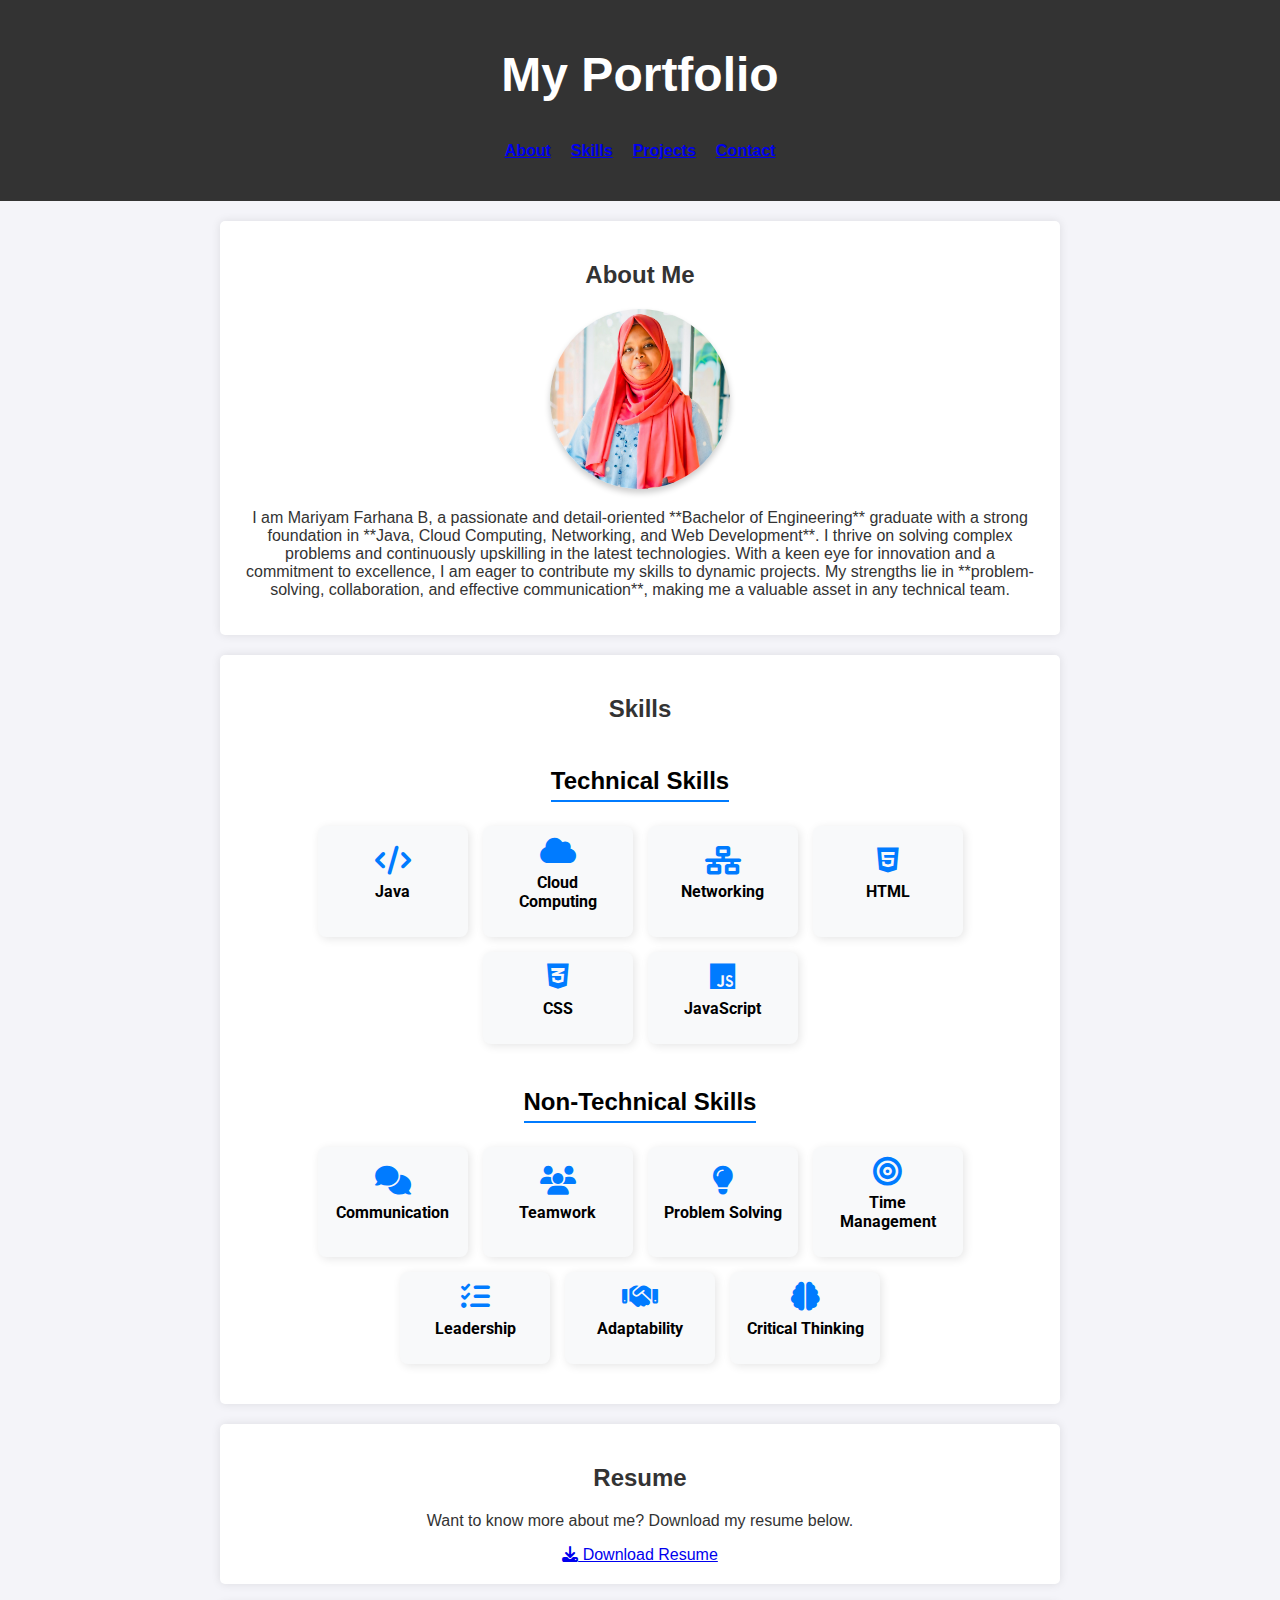
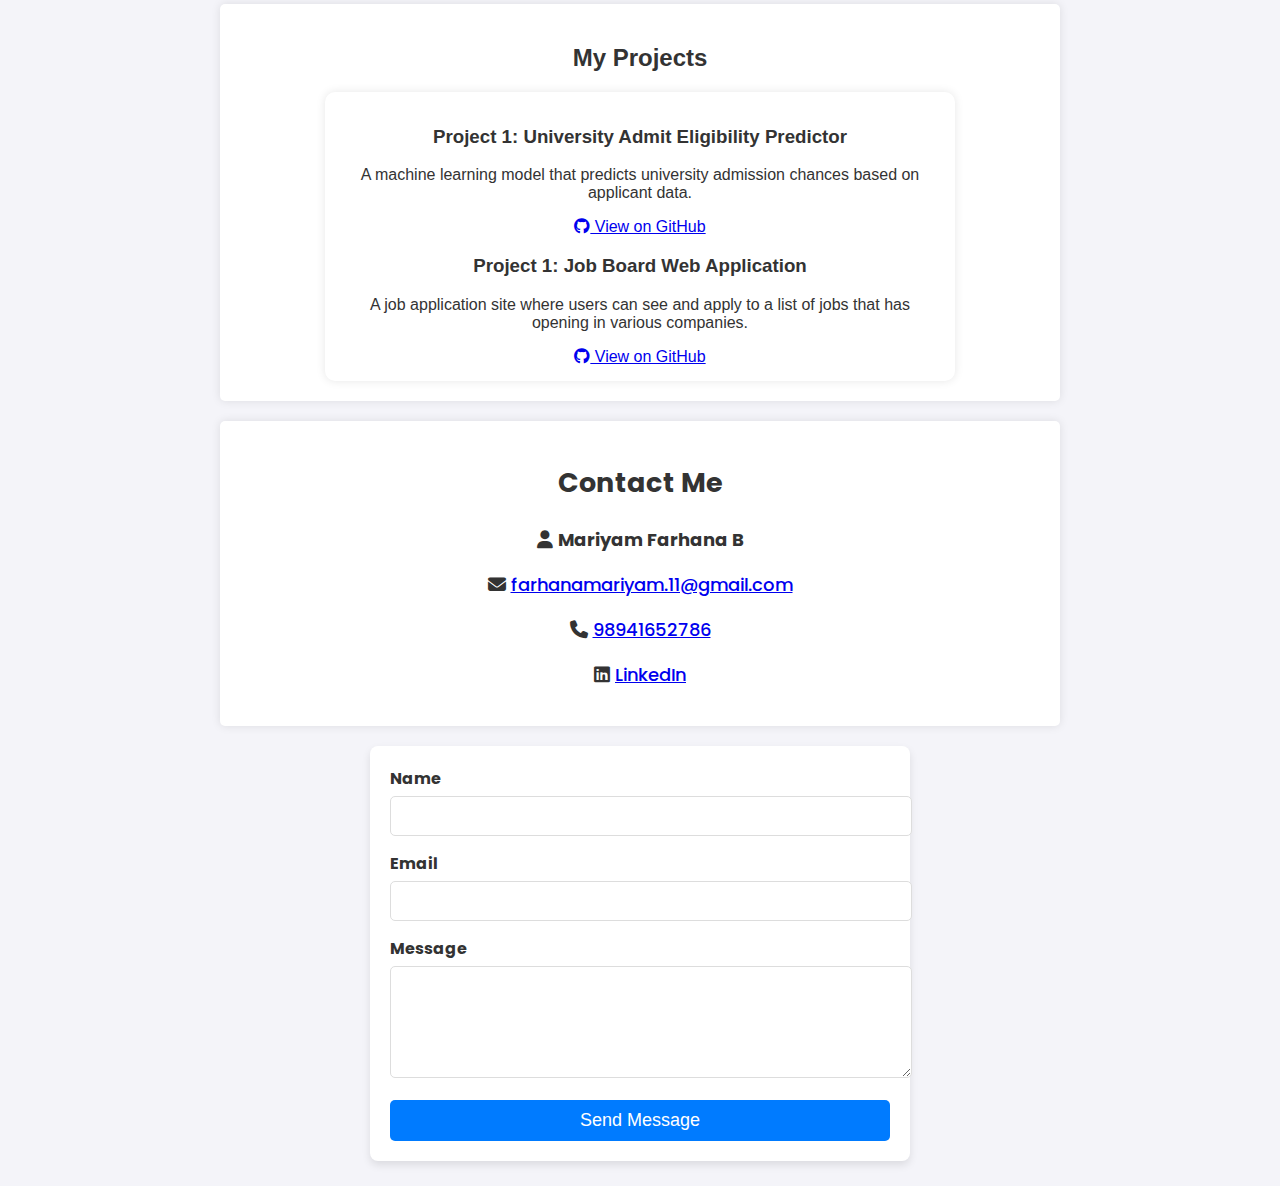
==== commit cf23ed5a: "Updated style.css and index.html" ====
--- a/index.html
+++ b/index.html
@@ -81,6 +81,14 @@
                 <a href="https://github.com/Mfarhana11/IBM-Project-53099-1661313893" target="_blank">
                     <i class="fa-brands fa-github"></i> View on GitHub
                 </a>
+
+                <h3>Project 1: Job Board Web Application </h3>
+                <p>A job application site where users can see and apply to a list of jobs that has opening in various companies.</p>
+                <a href="https://mfarhana11.github.io/job-board/" target="_blank">
+                    <i class="fa-brands fa-github"></i> View on GitHub
+                </a>
+
+
             </div>
         </section>
         
--- a/css/style.css
+++ b/css/style.css
@@ -234,15 +234,12 @@
     cursor: pointer;
     transition: 
 }
-
-/* General Responsive Styles */
 @media (max-width: 1024px) {
     .container {
         width: 90%;
     }
 }
 
-/* Mobile View */
 @media (max-width: 768px) {
     header nav ul {
         flex-direction: column;
@@ -277,7 +274,6 @@
     }
 }
 
-/* Small Mobile Screens */
 @media (max-width: 480px) {
     .skills-container {
         grid-template-columns: repeat(1, 1fr);
--- a/css/style.css
+++ b/css/style.css
@@ -234,15 +234,12 @@
     cursor: pointer;
     transition: 
 }
-
-/* General Responsive Styles */
 @media (max-width: 1024px) {
     .container {
         width: 90%;
     }
 }
 
-/* Mobile View */
 @media (max-width: 768px) {
     header nav ul {
         flex-direction: column;
@@ -277,7 +274,6 @@
     }
 }
 
-/* Small Mobile Screens */
 @media (max-width: 480px) {
     .skills-container {
         grid-template-columns: repeat(1, 1fr);
